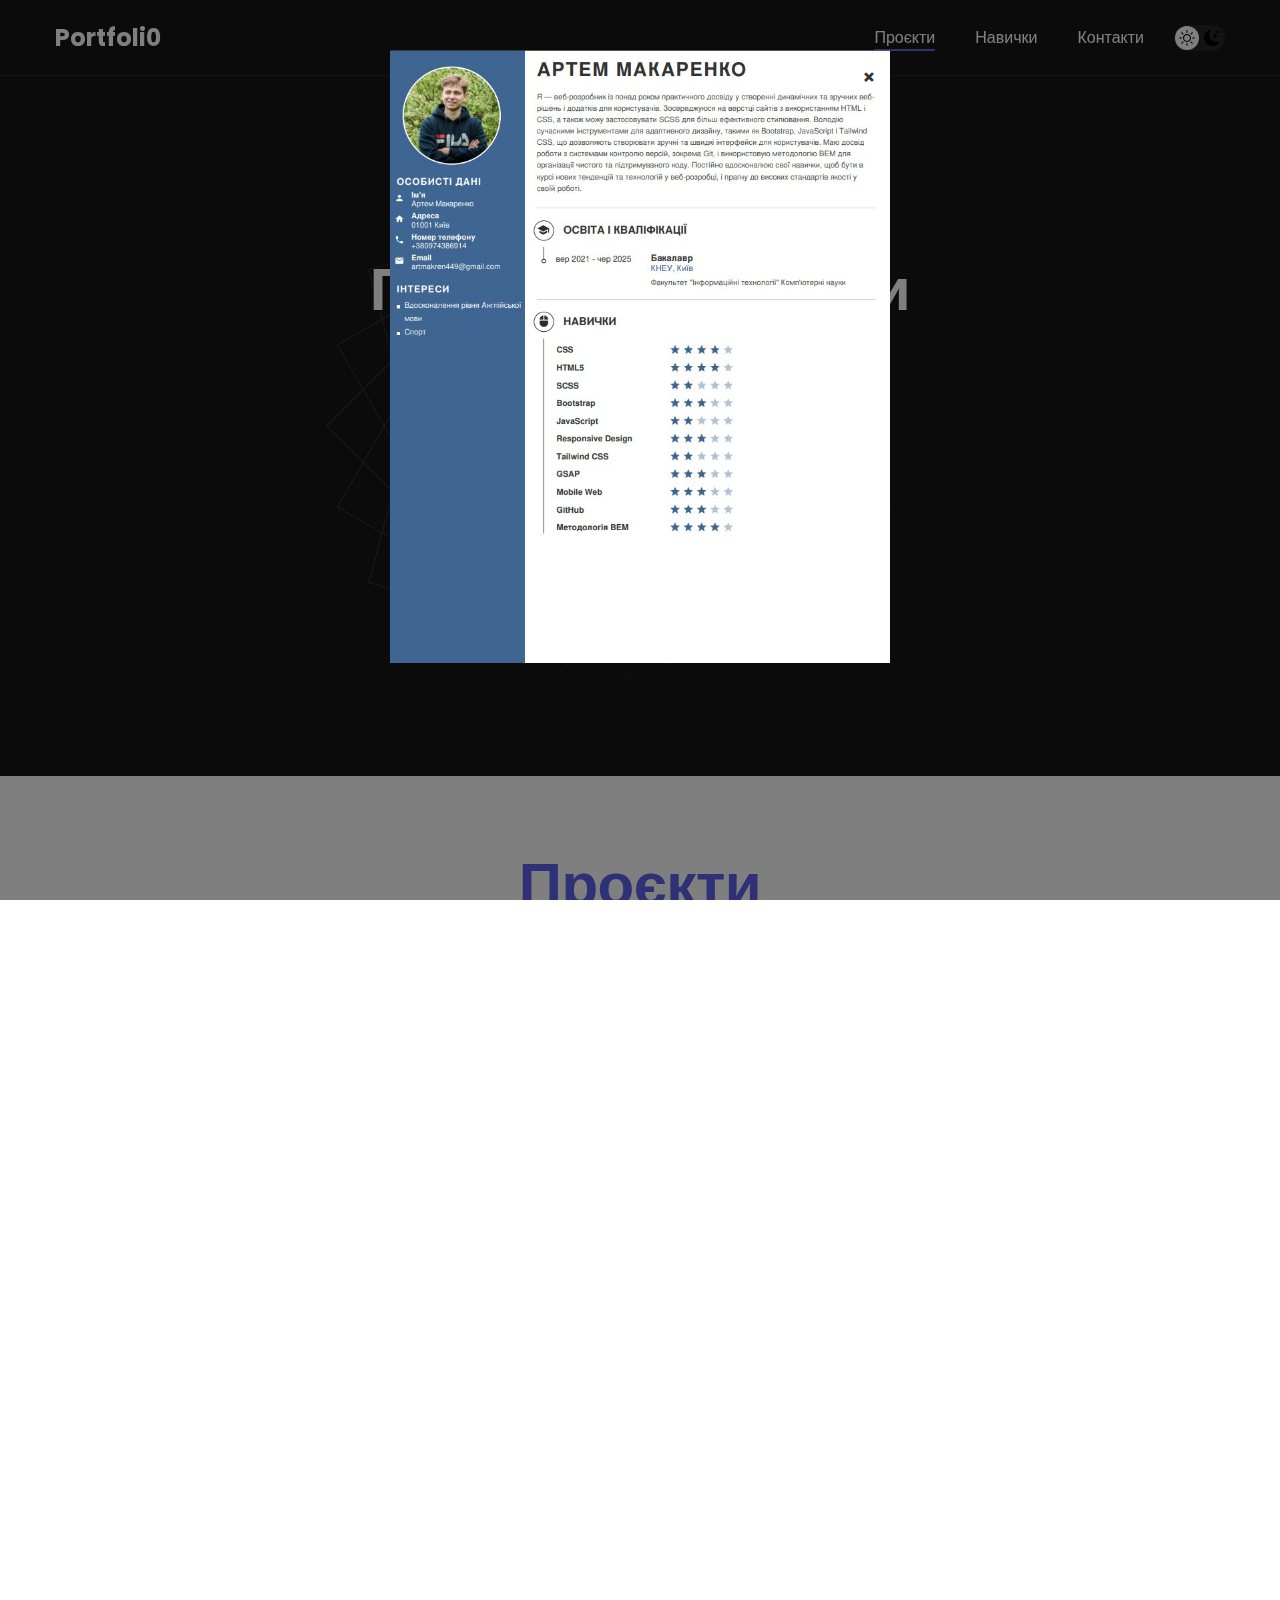
==== index.html @ 13d39ebf "Add files via upload" ====
<!DOCTYPE html>
<html lang="en">
<head>
    <meta charset="UTF-8">
    <meta http-equiv="X-UA-Compatible" content="IE=edge">
    <meta name="viewport" content="width=device-width, initial-scale=1.0">
    <title>Freelancer portfolio</title>
    <script src="gsap/gsap.min.js" defer></script>
    <script src="gsap/ScrollTrigger.min.js" defer></script>
    <script src="gsap/ScrollSmoother.min.js" defer></script>
    <link rel="stylesheet" href="./css/main.css">
</head>
<body>
<div class="wrapper">
    <div class="content">
    <nav class="nav">
        <div class="container">
            <div class="nav-row">
                <a href="./index.html" class="logo"><strong>Portfoli0</strong> </a>

                <button class="dark-mode-btn">
                    <img src="./img/icons/sun.svg" alt="Light mode" class="dark-mode-btn__icon">
                    <img src="./img/icons/moon.svg" alt="Dark mode" class="dark-mode-btn__icon">
                </button>

                <ul class="nav-list">
                    <li class="nav-list__item"><a href="./index.html" class="nav-list__link nav-list__link--active">Проєкти</a></li>
                    <li class="nav-list__item"><a href="./skills.html" class="nav-list__link">Навички</a></li>
                    <li class="nav-list__item"><a href="./contacts.html" class="nav-list__link">Контакти</a></li>
                </ul>
            </div>
        </div>
    </nav>

    <header class="header">
        <div class="header__wrapper">
            <h1 class="header__title">
                <strong>Привіт, мене звати <em>Артем,</em></strong><br>
                я фронтенд-розробник,
            </h1>
            <div class="header__text">
                <p>який захоплюється навчанням і створенням.</p>
            </div>
            <a href="#!" id="openModal" class="btn">Дивитися CV...</a>
        </div>
    </header>
    <div id="myModal" class="modal">
        <!-- Содержимое модального окна -->
        <div class="modal-content">
            <span class="close">&times;</span>
            <img src="./img/projects/CV.jpg" alt="Пример изображения" style="max-width: 100%; height: auto;">
        </div>
    </div>

    <main class="section">
        <div class="container">
            <h2 class="title-1">Проєкти</h2>
            <ul class="projects">
                <li class="project">
                    <a target="_blank" href="https://artemmak0756.github.io/DigitalAgency/index.html">
                        <img src="./img/projects/digitalAgency.jpg" alt="Project img" class="project__img">
                        <h3 class="project__title">Digital Agency</h3>
                    </a>
                </li>
                <li class="project">
                    <a target="_blank" href="https://artemmak0756.github.io/Influenzilla/">
                        <img src="./img/projects/gradient.jpg" alt="Project img" class="project__img">
                        <h3 class="project__title">Influence Website</h3>
                    </a>
                </li>
                <li class="project">
                    <a target="_blank" href="https://artemmak0756.github.io/Starboard/">
                        <img src="./img/projects/starboard.jpg" alt="Project img" class="project__img">
                        <h3 class="project__title">Starboard Website</h3>
                    </a>
                </li>

                <li class="project">
                    <a target="_blank" href="https://artemmak0756.github.io/yoga/">
<!--                        <img src="./img/projects/yoga.jpg" alt="Project img" class="project__img">-->
                        <img src="./img/projects/yoga.jpg" alt="Project img" class="project__img">
                        <h3 class="project__title">YogaSpace website</h3>
                    </a>
                </li>
                <li class="project">
                    <a target="_blank" href="https://artemmak0756.github.io/landing/">
                        <img src="./img/projects/landing.jpg" alt="Project img" class="project__img">
                        <h3 class="project__title">Slowly landing</h3>
                    </a>
                </li>
                <li class="project">
                    <a target="_blank" href="https://artemmak0756.github.io/fashion_landing/">
                        <img src="./img/projects/shop.jpg" alt="Project img" class="project__img">
                        <h3 class="project__title">Clothes shop Website</h3>
                    </a>
                </li>

            </ul>
        </div>
    </main>

    <footer class="footer">
        <div class="container">
            <div class="footer__wrapper">
                <ul class="social">
                    <li class="social__item"><a href="#!"><img src="./img/icons/instagram.svg" alt="Link"></a></li>
                    <li class="social__item"><a href="https://github.com/ArtemMak0756"><img src="./img/icons/gitHub.svg" alt="Link"></a></li>
<!--                    <li class="social__item"><a href="#!"><img src="./img/icons/linkedIn.svg" alt="Link"></a></li>-->
                </ul>
                <div class="copyright">
                    <p>© 2024 frontend-dev.com</p>
                </div>
            </div>
        </div>
    </footer>

    <script src="./js/main.js" defer></script>


    </div>
    </div>
</body>
</html>
---- css/main.css ----
@import "./reset.css";
@import url('https://fonts.googleapis.com/css2?family=DM+Sans:wght@400;500;700&family=Poppins:wght@400;500;700&display=swap');

/*
font-family: 'DM Sans', sans-serif;
font-family: 'Poppins', sans-serif;
*/

/* * {
    border: 1px solid red;
} */
:root {
    --blackpure: #000;
    --black: #171718;
    --black-border: #26292D;
    --white: #fff;
    --purple: #5C62EC;
    --text-color: var(--black);
    --dark-bg: var(--black);
    --dark-border: var(--black-border);
    --header-text: var(--white);
    --accent: var(--purple);
    /* Light mode */
    --page-bg: var(--white);
    --text-color: var(--black);
    --title-1: var(--accent);
    --project-card-bg: var(--white);
    --project-card-text: var(--black);
    --box-shadow: 0px 5px 35px rgba(0, 0, 0, 0.25);
}
.dark {
     /* Dark mode */
    --page-bg: #252526;
    --text-color: var(--white);
    --title-1: var(--white);
    --project-card-bg: var(--black);
    --project-card-text: var(--white);
    --box-shadow: 0px 5px 35px rgba(0, 0, 0, 0.8);
}
html, body {
    display: flex;
    flex-direction: column;
    min-height: 100vh;
    font-family: 'DM Sans', sans-serif;
    letter-spacing: -0.5px;
    /* Light mode */
    background-color: var(--page-bg);
    color: var(--text-color);
}

/* General */

.container {
    margin: 0 auto;
    padding: 0 15px;
    max-width: 1200px;}

.none {display: none !important;}
.section {padding: 70px 0;}
.title-1 {
    margin-bottom: 60px;

    font-size: 60px;
    font-weight: 700;
    line-height: 1.3;
    color: var(--title-1);
    text-align: center;
}
.title-2 {
    margin-bottom: 20px;

    font-size: 40px;
    font-weight: 700;
    line-height: 1.3;
}
/* Nav */
.nav {
    padding: 20px 0;
    border-bottom: 1px solid var(--dark-border);
    background-color: var(--dark-bg);
    color: var(--header-text);
    letter-spacing: normal;
}
.nav-row {
    display: flex;
    justify-content: flex-end;
    align-items: center;
    column-gap: 30px;
    row-gap: 20px;
    flex-wrap: wrap;
}
.logo {
    margin-right: auto;
    color: var(--header-text);
    font-size: 24px;
    font-family: 'Poppins', sans-serif;
}
.logo strong {font-weight: 700;}
.nav-list {
    display: flex;
    flex-wrap: wrap;
    row-gap: 10px;
    align-items: center;
    column-gap: 40px;
    font-size: 16px;
    font-weight: 500;
    font-family: 'Poppins', sans-serif;
}
.nav-list__link {
    color: var(--header-text);
    transition: opacity 0.2s ease-in;
}
.nav-list__link:hover {opacity: 0.8;}
.nav-list__link--active {position: relative;}
.nav-list__link--active::before {
    content: "";
    position: absolute;
    left: 0;
    top: 100%;
    display: block;
    height: 2px;
    width: 100%;
    background-color: var(--accent);
}

/* Dark mode btn */

.dark-mode-btn {
    order: 9;
    position: relative;
    display: flex;
    justify-content: space-between;
    width: 51px;
    height: 26px;
    padding: 5px;
    border-radius: 50px;
    background-color: #272727;
}
.dark-mode-btn::before {
    content: "";
    position: absolute;
    top: 1px;
    left: 1px;
    display: block;
    width: 24px;
    height: 24px;
    border-radius: 50%;
    background-color: var(--white);
    transition: left 0.2s ease-in;
}
.dark-mode-btn--active::before {left: 26px;}
.dark-mode-btn__icon {
    position: relative;
    z-index: 9;
}
/* Header */

.header {
    padding: 40px 0;
    min-height: 700px;
    display: flex;
    justify-content: center;
    align-items: center;
    background-color: var(--dark-bg);
    background-image: url('./../img/header-bg.png');
    background-repeat: no-repeat;
    background-size: auto;
    background-position: center center;
    color: var(--header-text);
    text-align: center;
}

.header__wrapper {
    padding: 0 15px;
    max-width: 660px;
}
.header__title {
    margin-bottom: 20px;
    font-size: 40px;
    font-weight: 700;
    line-height: 1.4;
}
.header__title strong {
    font-size: 60px;
    font-weight: 700;
}
.header__title em {
    font-style: normal;
    color: var(--accent);
}
.header__text {
    margin-bottom: 40px;
    font-size: 18px;
    line-height: 1.333;
}
.header__text p + p{margin-top: 0.5em;}
/* Btn */
.btn {
    display: inline-block;
    height: 48px;
    padding: 12px 28px;
    border-radius: 5px;
    background-color: var(--accent);
    color: var(--white);
    letter-spacing: 0.15px;
    font-size: 16px;
    font-weight: 500;
    transition: opacity 0.2s ease-in;
}
.btn:hover {opacity: 0.8;}
.btn:active {
    position: relative;
    top: 1px;
}

/* Btn outline */

.btn-outline {
    display: flex;
    column-gap: 10px;
    align-items: center;
    height: 48px;
    padding: 12px 20px;
    border-radius: 5px;
    border: 1px solid var(--blackpure);
    background-color: var(--white);
    color: var(--blackpure);
    transition: opacity 0.2s ease-in;
}

.btn-outline:hover {opacity: 0.8;}
.btn-outline:active {
    position: relative;
    top: 1px;
}

/* Projects  */

.projects {
    display: flex;
    justify-content: center;
    flex-wrap: wrap;
    column-gap: 30px;
    row-gap: 30px;
}
.project {
    max-width: 370px;
    background-color: var(--project-card-bg);
    box-shadow: var(--box-shadow);
    border-radius: 10px;
}
.project img{
    height: 210px;
}
.project__img {border-radius: 10px;}

.project__title {
    padding: 15px 20px 25px;
    font-weight: 700;
    font-size: 24px;
    line-height: 1.3;
    color: var(--project-card-text);
}

/* Project details */

.project-details {
    margin: 0 auto;
    max-width: 865px;
    display: flex;
    flex-direction: column;
    align-items: center;
    text-align: center;
}
.project-details__cover {
    max-width: 100%;
    margin-bottom: 40px;
    box-shadow: 0px 5px 35px rgba(0, 0, 0, 0.25);
    border-radius: 10px;
}

.project-details__desc {
    margin-bottom: 30px;
    font-weight: 700;
    font-size: 24px;
    line-height: 1.3;
}

/* Content list */

.content-list {
    margin: 0 auto;
    max-width: 570px;
    display: flex;
    flex-direction: column;
    align-items: center;
    row-gap: 40px;
    text-align: center;
}
.content-list p{
    color: #5C62EC;
}

.content-list a {color: var(--accent);}

.content-list__item {
    font-size: 18px;
    line-height: 1.5;
}

.content-list__item p + p {margin-top: 0.5em;}

/* Footer */

.footer {
    margin-top: auto;
    padding: 60px 0 50px;
    background-color: var(--dark-bg);
    color: var(--header-text);
}
.footer__wrapper {
    display: flex;
    flex-direction: column;
    align-items: center;
    row-gap: 27px;
}
.social {
    display: flex;
    column-gap: 30px;
    align-items: center;
}
.copyright {font-size: 16px;}
.copyright p + p {margin-top: 0.5em;}


/* Стили для модального окна */
.modal {
    display: none; /* Скрыто по умолчанию */
    position: fixed;
    z-index: 1;
    left: 0;
    top: 0;
    width: 100%;
    height: 100%;
    background-color: rgba(0, 0, 0, 0.5);
    display: flex;
    justify-content: center;
    padding-top: 50px;
}

/* Содержимое модального окна */
.modal-content {
    position: relative;
    width: 80%;
    max-width: 500px;
    text-align: center;
}

/* Кнопка закрытия */
.close {
    position: absolute;
    top: 10px;
    right: 15px;
    font-size: 24px;
    font-weight: bold;
    color: #333;
    cursor: pointer;
}





@media (max-width: 620px) {

    /* Header  */

    .header {
        min-height: unset;
    }

    .header__title {
        font-size: 30px;
    }

    .header__title strong {
        font-size: 40px;
    }

    /* Nav */

    .nav-row {
        justify-content: space-between;
    }

    .dark-mode-btn {
        order: 0;
    }

    /* General */

    .section {
        padding: 40px 0;
    }

    .title-1 {
        margin-bottom: 30px;
        font-size: 40px;
    }

    .title-2 {
        margin-bottom: 10px;
        font-size: 30px;
    }

    /* Projects */

    .project__title {
        font-size: 22px;
    }

    /* Project page */

    .project-details__desc {
        margin-bottom: 20px;
        font-size: 22px;
    }

    /* Content List */

    .content-list {
        row-gap: 20px;
    }

    .content-list__item {
        font-size: 16px;
    }
    /* Footer */

    .footer {
        padding: 40px 0 30px;
    }

    .footer__wrapper {
        row-gap: 20px;
    }

    /* Social */

    .social {
        column-gap: 20px;
    }

    .social__item {
        width: 28px;
    }

}
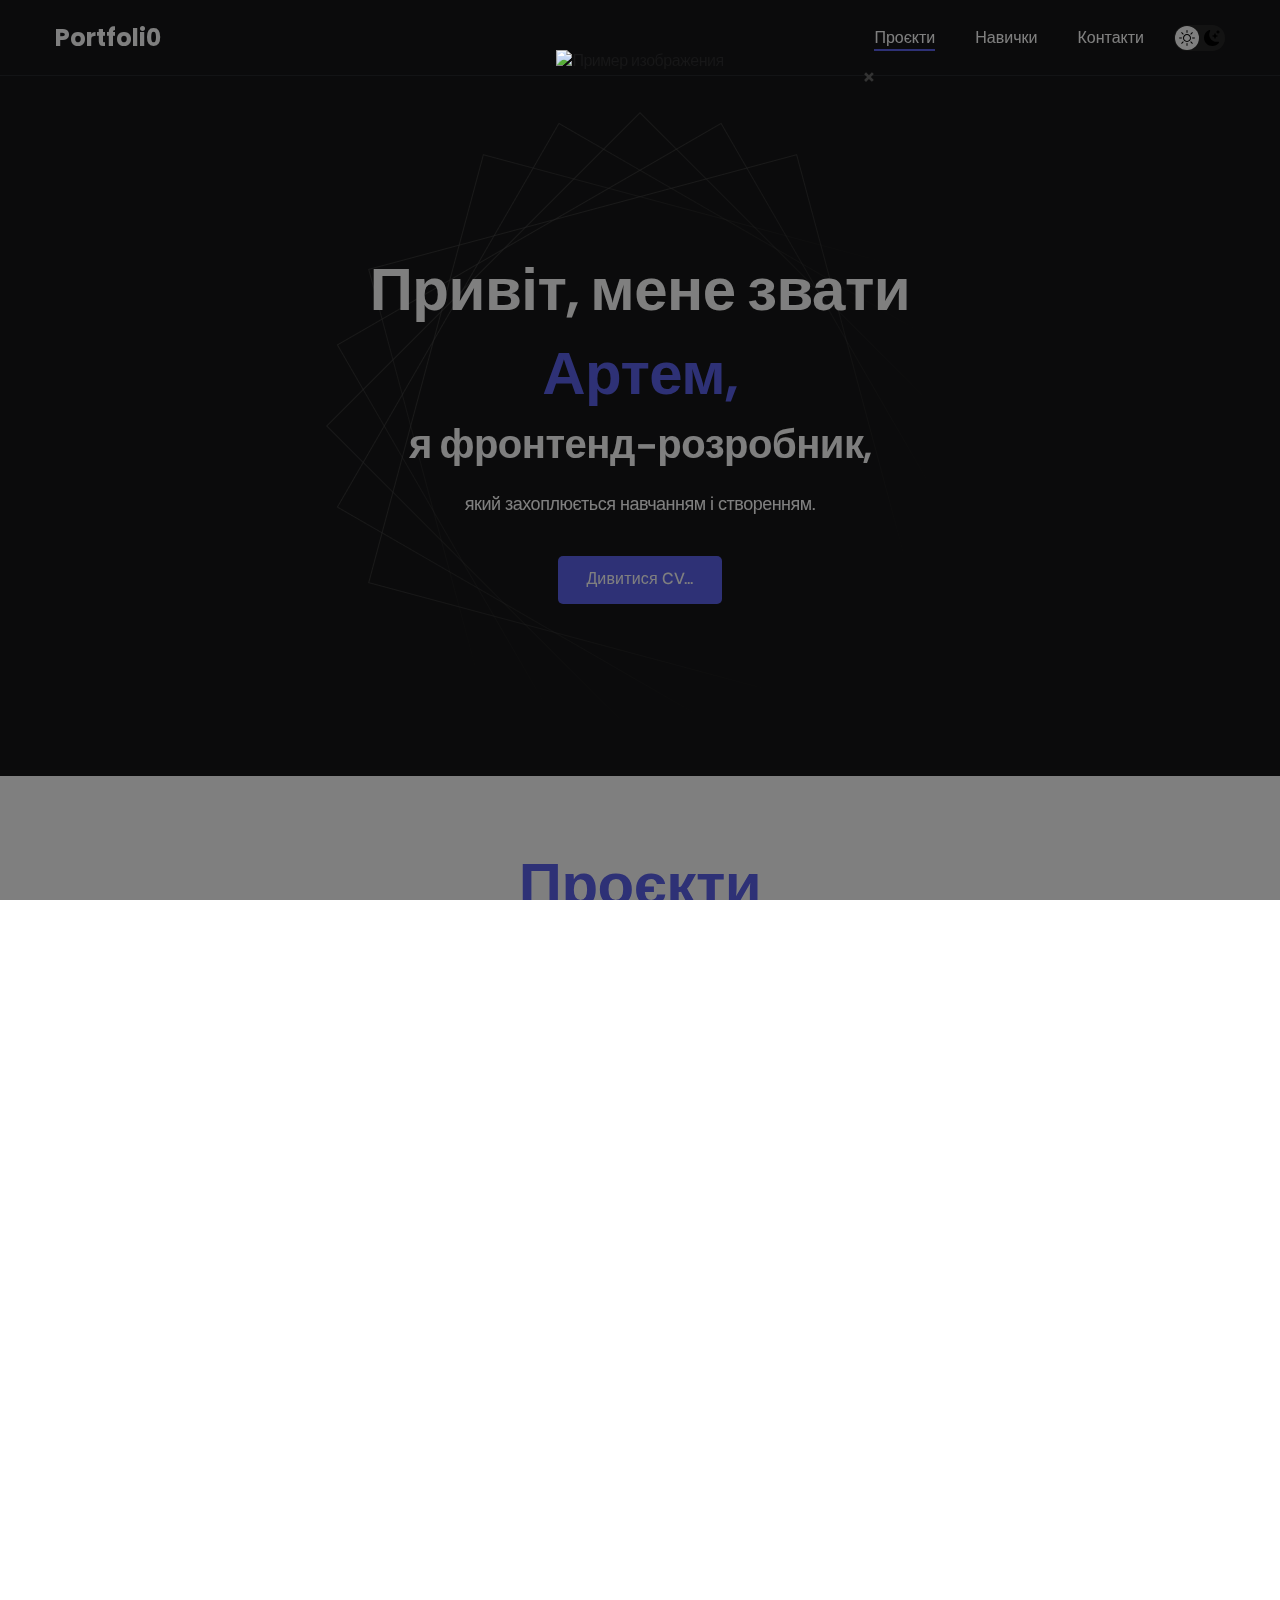
==== commit 12277e3f: "Update index.html" ====
--- a/index.html
+++ b/index.html
@@ -48,7 +48,7 @@
         <!-- Содержимое модального окна -->
         <div class="modal-content">
             <span class="close">&times;</span>
-            <img src="./img/projects/CV.jpg" alt="Пример изображения" style="max-width: 100%; height: auto;">
+            <img src="./img/CV%20Артем%20Макаренко)_page-0001.jpg" alt="Пример изображения" style="max-width: 100%; height: auto;">
         </div>
     </div>
 
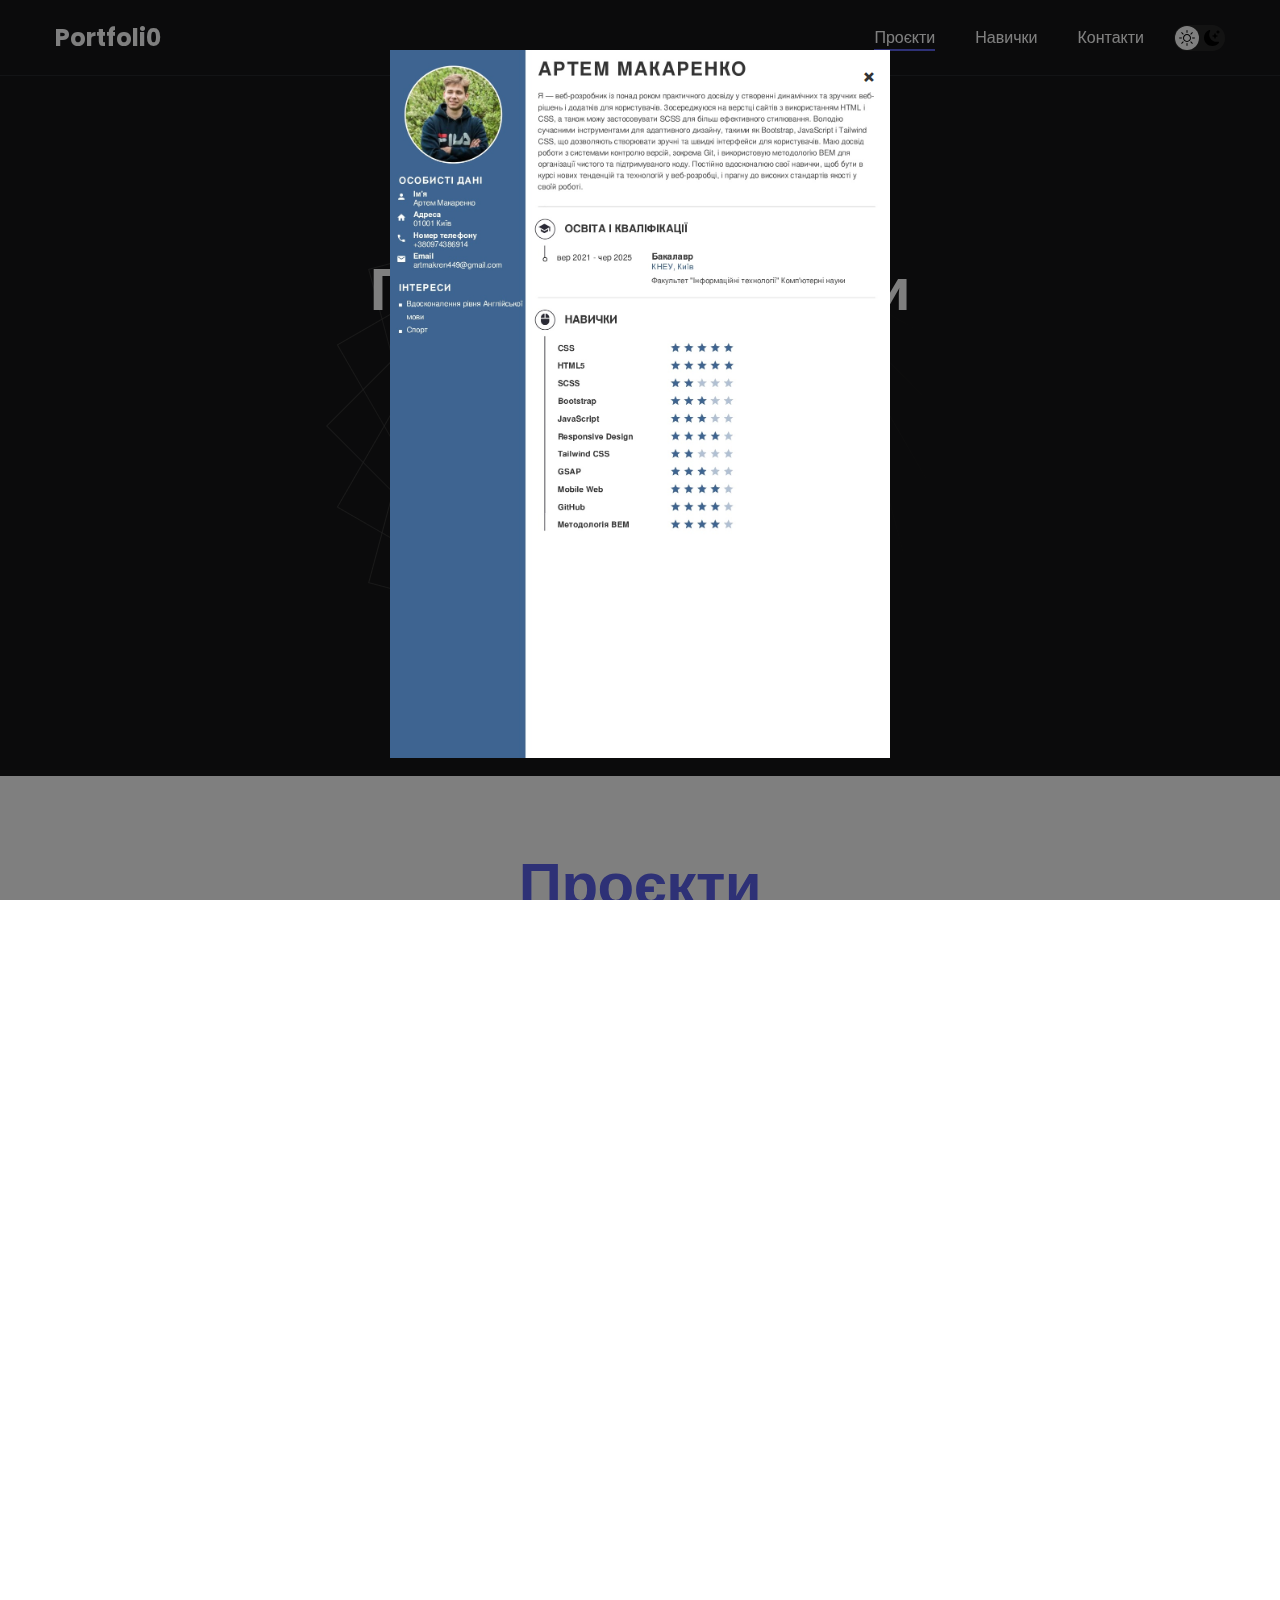
==== commit 9674aba0: "Update index.html" ====
--- a/index.html
+++ b/index.html
@@ -74,7 +74,12 @@
                         <h3 class="project__title">Starboard Website</h3>
                     </a>
                 </li>
-
+                <li class="project">
+                    <a target="_blank" href="https://artemmak0756.github.io/TailwindWeb/">
+                        <img src="./img/projects/tailwind.jpg" alt="Project img" class="project__img">
+                        <h3 class="project__title">Tailwind Website</h3>
+                    </a>
+                </li>
                 <li class="project">
                     <a target="_blank" href="https://artemmak0756.github.io/yoga/">
 <!--                        <img src="./img/projects/yoga.jpg" alt="Project img" class="project__img">-->
@@ -88,13 +93,6 @@
                         <h3 class="project__title">Slowly landing</h3>
                     </a>
                 </li>
-                <li class="project">
-                    <a target="_blank" href="https://artemmak0756.github.io/fashion_landing/">
-                        <img src="./img/projects/shop.jpg" alt="Project img" class="project__img">
-                        <h3 class="project__title">Clothes shop Website</h3>
-                    </a>
-                </li>
-
             </ul>
         </div>
     </main>
